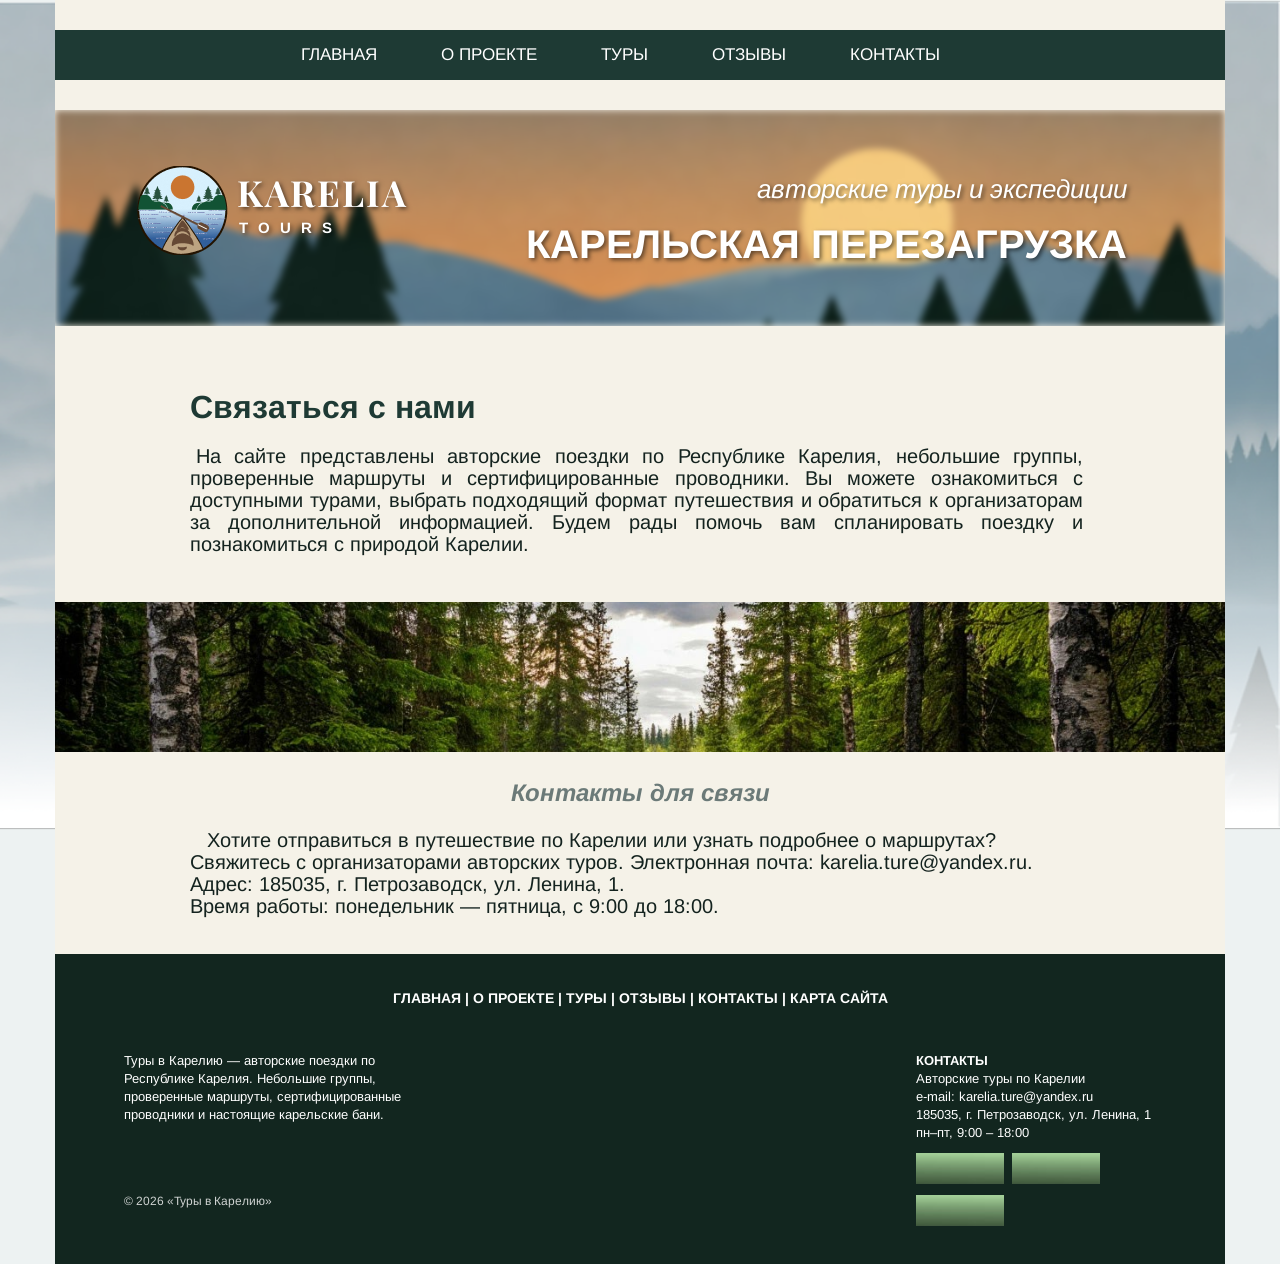
==== contact.html @ c00f003b "Add files via upload" ====
<!DOCTYPE html>
<html lang="ru">
<head>
    <meta charset="UTF-8">
    <meta name="viewport" content="width=device-width, initial-scale=1.0">
    <meta name="description" content="Туры в Карелию — авторские туры, экскурсии и экспедиции по северному краю.">
    <title>Контакты — Туры в Карелию</title>
    <link rel="stylesheet" href="css/style.css">
</head>
<body>
    <div class="layout contact_page">
        <!-- HEADER -->
        <header class="header">
            <nav class="navigation_panel" aria-label="Основная навигация">
                <ul>
                    <li><a href="index.html">ГЛАВНАЯ</a></li>
                    <li><a href="project.html">О ПРОЕКТЕ</a></li>
                    <li><a href="tour.html">ТУРЫ</a></li>
                    <li><a href="otzevy.html">ОТЗЫВЫ</a></li>
                    <li><a href="contact.html" aria-current="page">КОНТАКТЫ</a></li>
                </ul>
            </nav>
            <div class="header_banner">
                <a class="logo" href="index.html" aria-label="Туры в Карелию — на главную">
                    <img src="images/logo-symbol.png" width="110" height="89" alt="">
                    <span class="logo_words" aria-hidden="true">
                        <span class="logo_name">KARELIA</span>
                        <span class="logo_tours">T O U R S</span>
                    </span>
                </a>
                <div class="banner_text">
                    <p class="activity_profile">авторские туры и экспедиции</p>
                    <p class="project_name">КАРЕЛЬСКАЯ ПЕРЕЗАГРУЗКА</p>
                </div>
            </div>
        </header>

        <!-- WORK_AREA -->
        <main class="work_area">
            <section class="page_intro" aria-labelledby="page_title">
                <h1 id="page_title">Связаться с нами</h1>
                <p class="intro_text">
                    На сайте представлены авторские поездки по Республике Карелия, небольшие группы,
                    проверенные маршруты и сертифицированные проводники. Вы можете ознакомиться с доступными
                    турами, выбрать подходящий формат путешествия и обратиться к организаторам за
                    дополнительной информацией. Будем рады помочь вам спланировать поездку и познакомиться с
                    природой Карелии.
                </p>
            </section>
            <div class="forest_strip" aria-hidden="true"></div>
            <section class="centered_content contact_details" aria-labelledby="contact_title">
                <h2 id="contact_title">Контакты для связи</h2>
                <p>
                    Хотите отправиться в путешествие по Карелии или узнать подробнее о маршрутах? Свяжитесь с
                    организаторами авторских туров. Электронная почта: <a
                    href="mailto:karelia.ture@yandex.ru">karelia.ture@yandex.ru</a>. Адрес: 185035, г.
                    Петрозаводск, ул. Ленина, 1.<br> Время работы: понедельник — пятница, с 9:00 до 18:00.
                </p>
            </section>
        </main>

        <!-- FOOTER -->
        <footer class="footer">
            <nav class="footer_navigation" id="site-map" aria-label="Карта сайта">
                <ul>
                    <li><a href="index.html">ГЛАВНАЯ</a></li>
                    <li><a href="project.html">О ПРОЕКТЕ</a></li>
                    <li><a href="tour.html">ТУРЫ</a></li>
                    <li><a href="otzevy.html">ОТЗЫВЫ</a></li>
                    <li><a href="contact.html" aria-current="page">КОНТАКТЫ</a></li>
                    <li><a href="index.html#site-map">КАРТА САЙТА</a></li>
                </ul>
            </nav>
            <div class="footer_columns">
                <p class="footer_about">Туры в Карелию — авторские поездки по Республике Карелия.
                    Небольшие группы, проверенные маршруты, сертифицированные проводники
                    и настоящие карельские бани.</p>
                <section class="footer_contacts" aria-labelledby="footer_contacts_title">
                    <h2 id="footer_contacts_title">КОНТАКТЫ</h2>
                    <address>
                        Авторские туры по Карелии<br>
                        e-mail: <a href="mailto:karelia.ture@yandex.ru">karelia.ture@yandex.ru</a><br>
                        185035, г. Петрозаводск, ул. Ленина, 1<br>
                        пн–пт, 9:00 – 18:00
                    </address>
                    <div class="micro_buttons" aria-label="Область учебных баннеров">
                        <span><img src="images/micro-button.png" width="82" height="45" alt="Учебный баннер 1"></span>
                        <span><img src="images/micro-button.png" width="82" height="45" alt="Учебный баннер 2"></span>
                        <span><img src="images/micro-button.png" width="82" height="45" alt="Учебный баннер 3"></span>
                    </div>
                </section>
            </div>
            <p class="copyright">© 2026 «Туры в Карелию»</p>
        </footer>
    </div>
</body>
</html>
---- css/style.css ----
@font-face {
    font-family: "Arimo";
    src: url("Arimo-Regular.ttf") format("truetype");
    font-weight: 400;
    font-style: normal;
    font-display: swap;
}

@font-face {
    font-family: "Arimo";
    src: url("Arimo-Bold.ttf") format("truetype");
    font-weight: 700;
    font-style: normal;
    font-display: swap;
}

@font-face {
    font-family: "Arimo";
    src: url("Arimo-RegularItalic.ttf") format("truetype");
    font-weight: 400;
    font-style: italic;
    font-display: swap;
}

@font-face {
    font-family: "Arimo";
    src: url("Arimo-BoldItalic.ttf") format("truetype");
    font-weight: 700;
    font-style: italic;
    font-display: swap;
}

@font-face {
    font-family: "Playfair Display";
    src: url("PlayfairDisplay-Bold.ttf") format("truetype");
    font-weight: 700;
    font-style: normal;
    font-display: swap;
}

* {
    box-sizing: border-box;
}

html {
    scroll-behavior: smooth;
}

body {
    min-width: 1170px;
    min-height: 100vh;
    margin: 0;
    background: #edf2f2 url("../images/background_pic.png") center top / cover no-repeat fixed;
    color: #14231f;
    font-family: "Arimo", Arial, sans-serif;
    font-size: 16px;
    line-height: 21px;
}

h1, h2, h3, p, ul, blockquote {
    margin: 0;
}

img {
    display: block;
}

a {
    color: inherit;
    text-decoration: none;
}

a:hover {
    text-decoration: underline;
}

a:focus-visible {
    outline: 2px solid #f2a36b;
    outline-offset: 4px;
}

.layout {
    width: 1170px;
    margin: 0 auto;
    background: #f5f2e8;
}

/* HEADER */
.header {
    padding-top: 30px;
}

.navigation_panel {
    height: 50px;
    margin-bottom: 30px;
    background: #1e3a34;
    color: #fff;
}

.navigation_panel ul {
    display: flex;
    align-items: center;
    gap: 64px;
    height: 50px;
    padding: 0 0 0 246px;
    list-style: none;
}

.navigation_panel a {
    display: block;
    font-size: 17px;
    font-weight: 400;
    line-height: 20px;
}

.header_banner {
    position: relative;
    display: flex;
    align-items: flex-start;
    justify-content: space-between;
    height: 216px;
    padding: 53px 98px 0 70px;
    overflow: hidden;
}

.header_banner::before {
    position: absolute;
    inset: 0;
    background: url("../images/banner.png") center -289px / 1170px 748px no-repeat;
    filter: blur(3.5px);
    content: "";
}

.logo {
    position: relative;
    display: flex;
    flex: 0 0 304px;
    width: 304px;
    height: 110px;
    padding: 3px 0 0 2px;
    text-shadow: 2px 2px 4px rgba(0, 0, 0, 0.55);
}

.logo:hover {
    text-decoration: none;
}

.logo_words {
    display: block;
    padding-top: 5px;
}

.logo_name {
    display: block;
    color: #fff;
    font-family: "Playfair Display", Georgia, serif;
    font-size: 36px;
    font-weight: 700;
    line-height: 42px;
    letter-spacing: 2px;
}

.logo_tours {
    display: block;
    margin: 6px 0 0 2px;
    color: #fff;
    font-size: 15px;
    font-weight: 700;
    line-height: 18px;
    letter-spacing: 3px;
    white-space: nowrap;
}

.banner_text {
    position: relative;
    padding-top: 11px;
    text-align: right;
    text-shadow: 2px 2px 4px rgba(0, 0, 0, 0.55);
}

.activity_profile {
    color: #fff;
    font-size: 26px;
    font-style: italic;
    line-height: 30px;
}

.project_name {
    margin-top: 16px;
    color: #fff;
    font-size: 40px;
    font-weight: 700;
    line-height: 48px;
    white-space: nowrap;
}

.main_page .header_banner {
    height: 400px;
}

.main_page .header_banner::before {
    background-position: center center;
    background-size: cover;
    filter: none;
}

.main_page .activity_profile {
    color: #ffe6b0;
}

.main_page .logo_tours {
    color: #f2a36b;
}

/* WORK_AREA */
.work_area {
    margin-top: 31px;
}

h1, .left_card h2, .right_card h2 {
    color: #1e3a34;
    font-size: 32px;
    font-weight: 700;
    line-height: 37px;
}

.page_intro {
    min-height: 249px;
    padding: 38px 135px 30px;
}

.intro_text {
    width: 893px;
    margin-top: 19px;
    font-size: 20px;
    line-height: 22px;
    text-align: justify;
    text-indent: 40px;
}

.content_photo {
    flex: 0 0 262px;
    width: 262px;
    height: 262px;
    object-fit: cover;
}

.forest_strip {
    height: 150px;
    background: url("../images/forest-strip.jpg") center -147px / 1170.7px 669px no-repeat;
}

.centered_content {
    min-height: 196px;
    padding: 23px 135px 35px;
}

.centered_content h2 {
    margin-bottom: 22px;
    color: #6b7a78;
    font-size: 24px;
    font-style: italic;
    font-weight: 700;
    line-height: 28px;
    text-align: center;
}

.centered_content p {
    width: 892px;
    font-size: 20px;
    line-height: 22px;
    text-indent: 17px;
}

.opening_card, .right_card {
    display: flex;
    align-items: flex-start;
    gap: 30px;
    padding: 31px 75px 28px 135px;
    background: #f7f2e8;
}

.card_text {
    flex: 0 0 668px;
    width: 668px;
}

.card_text p {
    margin-top: 26px;
    font-size: 16px;
    line-height: 21px;
    text-align: justify;
    text-indent: 14px;
}

.main_page .work_area {
    margin-top: 34px;
}

.opening_card {
    min-height: 321px;
    padding-bottom: 26px;
}

.opening_card .content_photo {
    margin-top: 2px;
}

.opening_card p {
    padding-left: 2px;
    text-indent: 9px;
}

.main_page .forest_strip {
    margin-top: 2px;
}

.left_card {
    padding: 35px 76px 35px 134px;
    background: #f7f2e8;
}

.left_card h2 {
    margin: 0 0 31px 294px;
}

.left_card_row {
    display: flex;
    align-items: flex-start;
    gap: 31px;
}

.left_card_row p {
    flex: 0 0 668px;
    width: 668px;
    font-size: 16px;
    line-height: 21px;
    text-align: justify;
    text-indent: 18px;
}

.experts_card {
    min-height: 435px;
    padding-bottom: 70px;
}

.experts_card .left_card_row {
    gap: 32px;
}

/* Туры и отзывы */
.tour_page .page_intro {
    min-height: 198px;
}

.tour_page .intro_text {
    text-indent: 17px;
}

.tour_card {
    min-height: 400px;
}

.ladoga_card {
    min-height: 356px;
    padding-bottom: 31px;
}

.ladoga_card p {
    text-indent: 18px;
}

.kizhi_card {
    min-height: 398px;
    padding-bottom: 33px;
}

.shuya_card {
    min-height: 360px;
}

.otzevy_page .intro_text {
    text-indent: 0;
}

.otzevy_page .forest_strip {
    height: 140px;
}

.review_card {
    display: flex;
    align-items: flex-start;
    gap: 30px;
    min-height: 346px;
    padding: 52px 76px 32px 134px;
    background: #f7f2e8;
}

.review_card blockquote {
    flex: 0 0 668px;
    width: 668px;
    font-size: 16px;
    line-height: 21px;
    text-align: justify;
}

.sergey_review p {
    text-indent: 14px;
}

.travel_tips {
    min-height: 258px;
    padding-top: 35px;
}

.contact_page .work_area {
    margin-top: 25px;
}

.contact_page .page_intro {
    min-height: 251px;
}

.contact_page .intro_text {
    text-indent: 6px;
}

.contact_details {
    min-height: 202px;
    padding-top: 27px;
    padding-bottom: 37px;
}

/* FOOTER */
.footer {
    position: relative;
    min-height: 310px;
    padding: 34px 69px 38px;
    background: #12261f;
    color: #fff;
}

.footer_navigation ul {
    display: flex;
    justify-content: center;
    padding: 0;
    list-style: none;
}

.footer_navigation li + li::before {
    content: " | ";
    white-space: pre;
}

.footer_navigation {
    font-size: 14px;
    font-weight: 700;
    line-height: 20px;
}

.footer_columns {
    display: flex;
    justify-content: space-between;
    margin-top: 44px;
    font-size: 13px;
    line-height: 18px;
}

.footer_about {
    width: 300px;
}

.footer_contacts {
    width: 240px;
}

.footer_contacts h2 {
    font-size: 13px;
    font-weight: 700;
    line-height: 18px;
}

.footer_contacts address {
    font-style: normal;
}

.micro_buttons {
    display: grid;
    grid-template-columns: 88px 88px;
    gap: 11px 8px;
    margin-top: 11px;
}

.micro_buttons span {
    display: block;
    width: 88px;
    height: 31px;
    overflow: hidden;
}

.micro_buttons img {
    width: 88px;
    height: auto;
}

.copyright {
    position: absolute;
    left: 69px;
    bottom: 54px;
    color: rgba(255, 255, 255, 0.8);
    font-size: 12px;
    line-height: 18px;
}
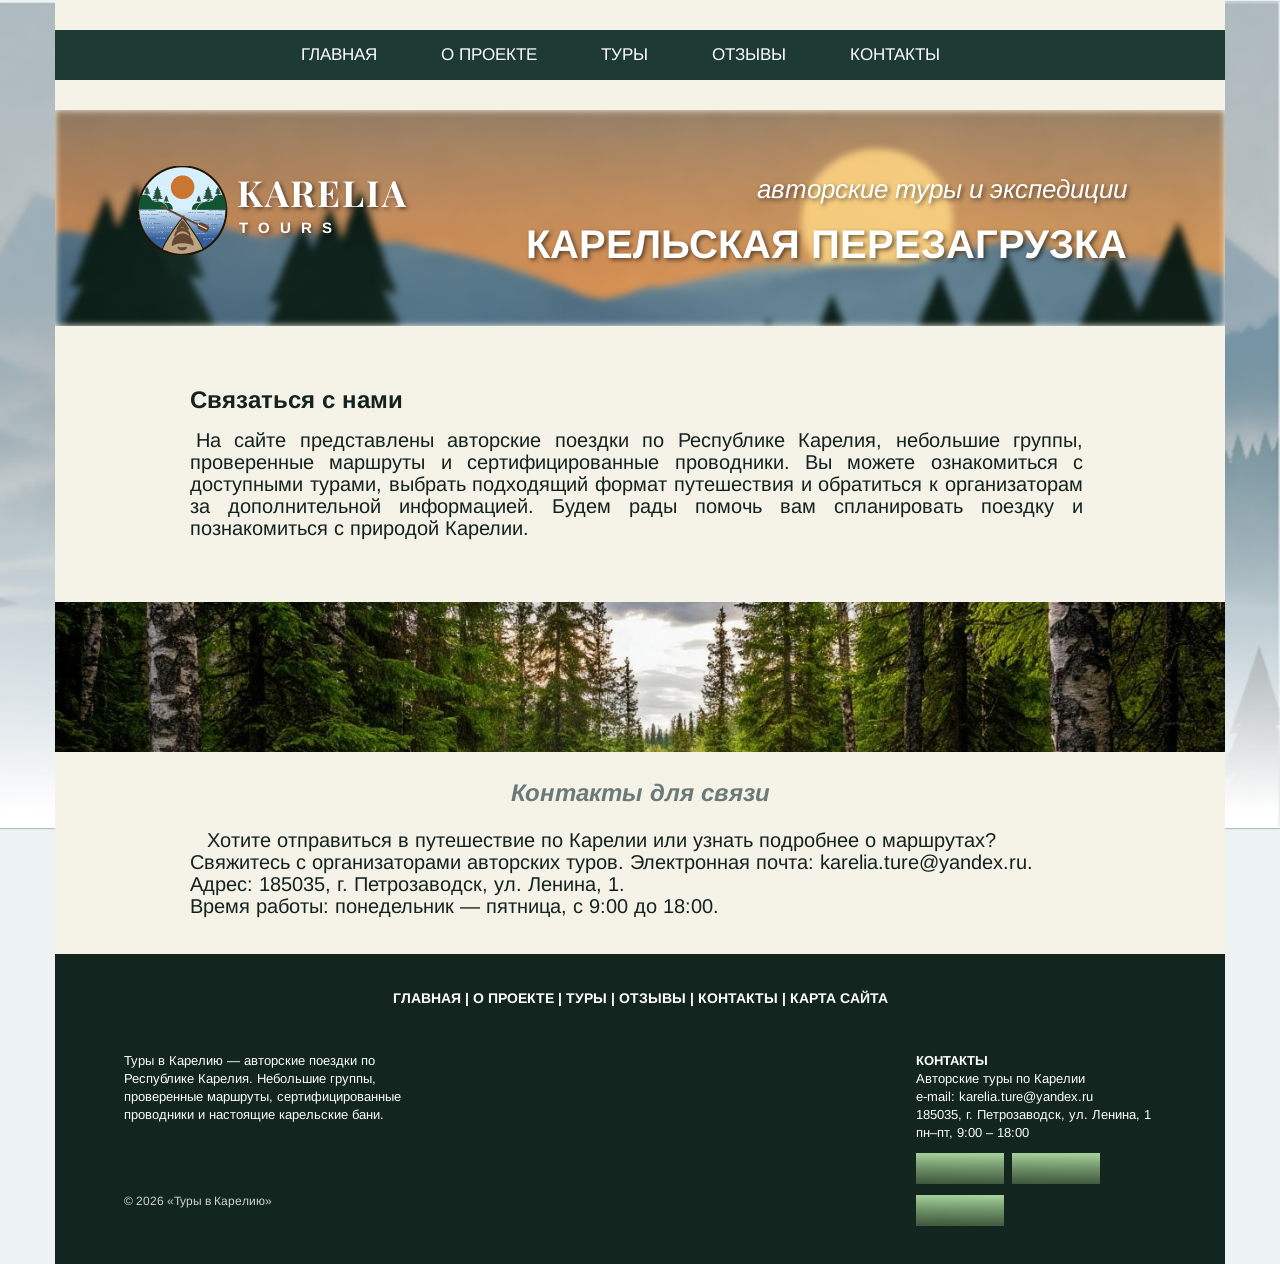
==== commit 768d80b9: "Use h2 for page section titles" ====
--- a/contact.html
+++ b/contact.html
@@ -38,7 +38,7 @@
         <!-- WORK_AREA -->
         <main class="work_area">
             <section class="page_intro" aria-labelledby="page_title">
-                <h1 id="page_title">Связаться с нами</h1>
+                <h2 id="page_title">Связаться с нами</h2>
                 <p class="intro_text">
                     На сайте представлены авторские поездки по Республике Карелия, небольшие группы,
                     проверенные маршруты и сертифицированные проводники. Вы можете ознакомиться с доступными
--- a/css/style.css
+++ b/css/style.css
@@ -217,11 +217,11 @@
     margin-top: 31px;
 }
 
-h1, .left_card h2, .right_card h2 {
+h1, .left_card h3, .right_card h3 {
     color: #1e3a34;
-    font-size: 32px;
-    font-weight: 700;
-    line-height: 37px;
+    font-size: 28px;
+    font-weight: 700;
+    line-height: 33px;
 }
 
 .page_intro {
@@ -320,8 +320,18 @@
     background: #f7f2e8;
 }
 
-.left_card h2 {
-    margin: 0 0 31px 294px;
+.left_card h3 {
+    margin: 0 0 31px;
+}
+
+.experts_card h2 {
+    margin: 0 0 22px;
+    color: #6b7a78;
+    font-size: 24px;
+    font-style: italic;
+    font-weight: 700;
+    line-height: 28px;
+    text-align: center;
 }
 
 .left_card_row {
@@ -349,11 +359,47 @@
 }
 
 /* Туры и отзывы */
+.tour_page .left_card_row,
+.tour_page .right_card {
+    align-items: flex-start;
+}
+
+.tour_page .tour_card_text,
+.tour_page .card_text {
+    align-self: flex-start;
+    margin-top: 0;
+}
+
+.tour_page .left_card h3,
+.tour_page .right_card h3 {
+    margin: 0 0 31px;
+    color: #1e3a34;
+    font-size: 28px;
+    font-style: italic;
+    font-weight: 700;
+    line-height: 37px;
+}
+
+.tour_page .tour_card_text {
+    flex: 0 0 668px;
+    width: 668px;
+}
+
+.tour_page .tour_card_text p,
+.tour_page .card_text p {
+    width: 668px;
+    font-size: 18px;
+    line-height: 24px;
+    text-align: justify;
+}
+
 .tour_page .page_intro {
     min-height: 198px;
 }
 
 .tour_page .intro_text {
+    font-size: 18px;
+    line-height: 24px;
     text-indent: 17px;
 }
 
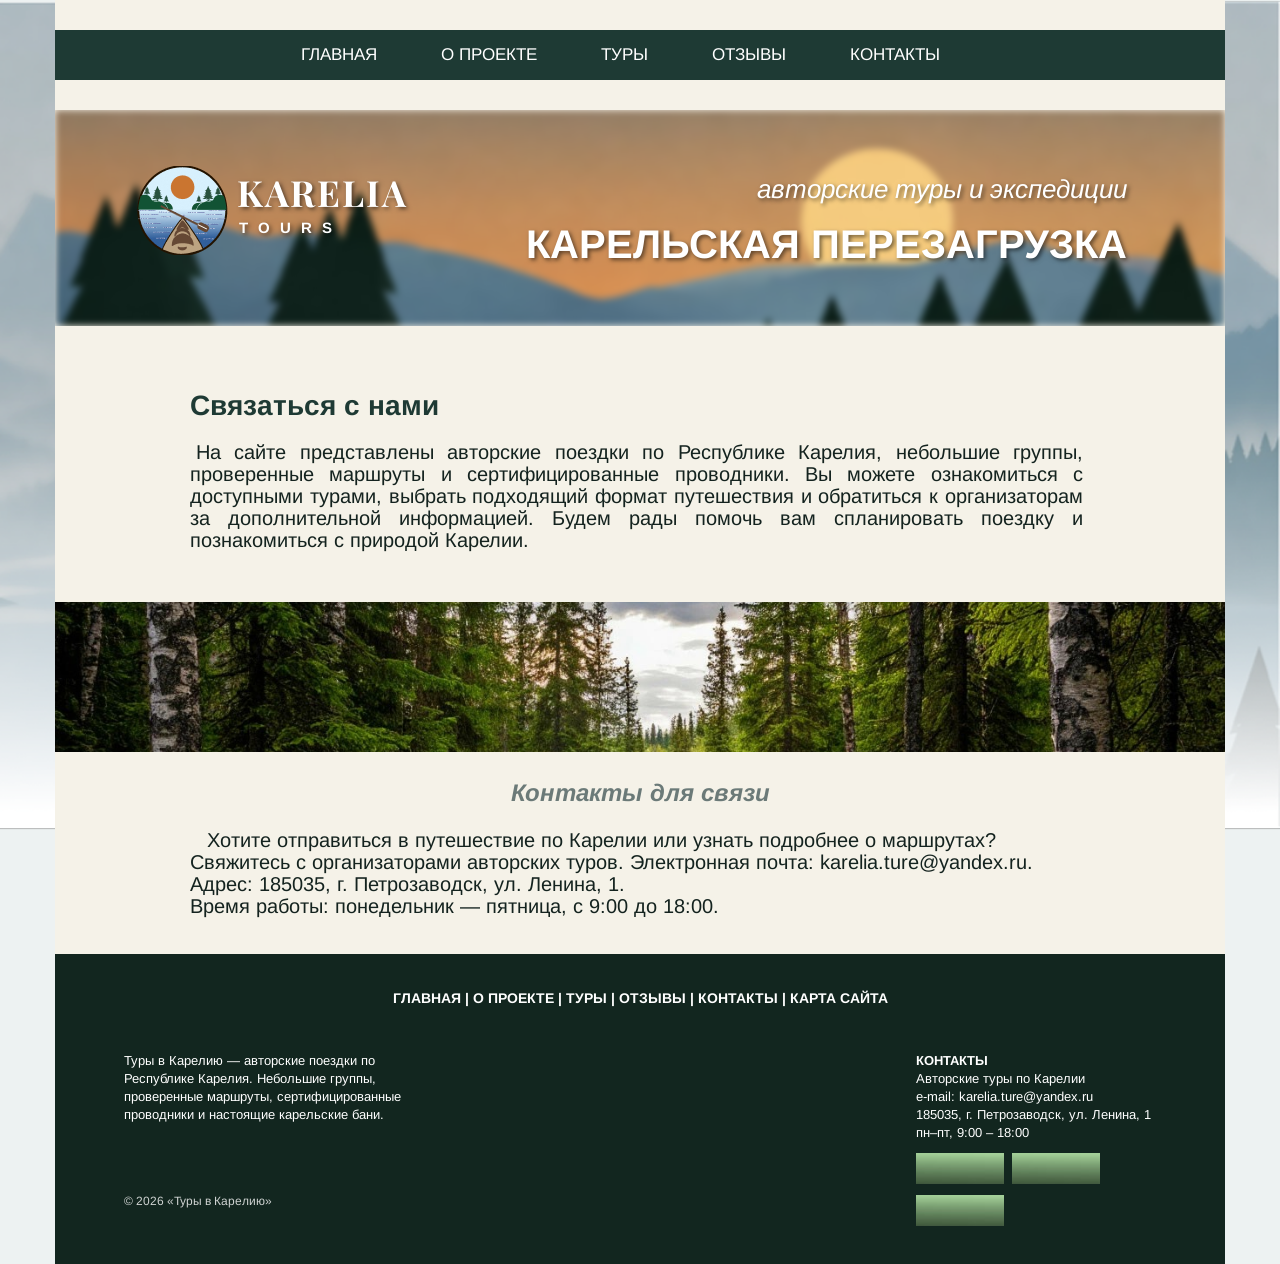
==== commit 5ff34b93: "Link footer sitemap to map page" ====
--- a/contact.html
+++ b/contact.html
@@ -68,7 +68,7 @@
                     <li><a href="tour.html">ТУРЫ</a></li>
                     <li><a href="otzevy.html">ОТЗЫВЫ</a></li>
                     <li><a href="contact.html" aria-current="page">КОНТАКТЫ</a></li>
-                    <li><a href="index.html#site-map">КАРТА САЙТА</a></li>
+                    <li><a href="map.html">КАРТА САЙТА</a></li>
                 </ul>
             </nav>
             <div class="footer_columns">
--- a/css/style.css
+++ b/css/style.css
@@ -217,7 +217,7 @@
     margin-top: 31px;
 }
 
-h1, .left_card h3, .right_card h3 {
+h1, .page_intro h2, .left_card h3, .right_card h3 {
     color: #1e3a34;
     font-size: 28px;
     font-weight: 700;
@@ -557,3 +557,28 @@
     font-size: 12px;
     line-height: 18px;
 }
+
+
+/* Карта сайта */
+.map_content {
+    min-height: 408px;
+    padding-top: 23px;
+    padding-bottom: 25px;
+}
+
+.map_content .map_text {
+    width: 892px;
+    margin-top: 22px;
+    font-size: 20px;
+    line-height: 22px;
+    text-align: left;
+}
+
+.map_content .map_text p {
+    margin: 0;
+    text-indent: 0;
+}
+
+.map_content .map_text strong {
+    font-weight: 700;
+}
